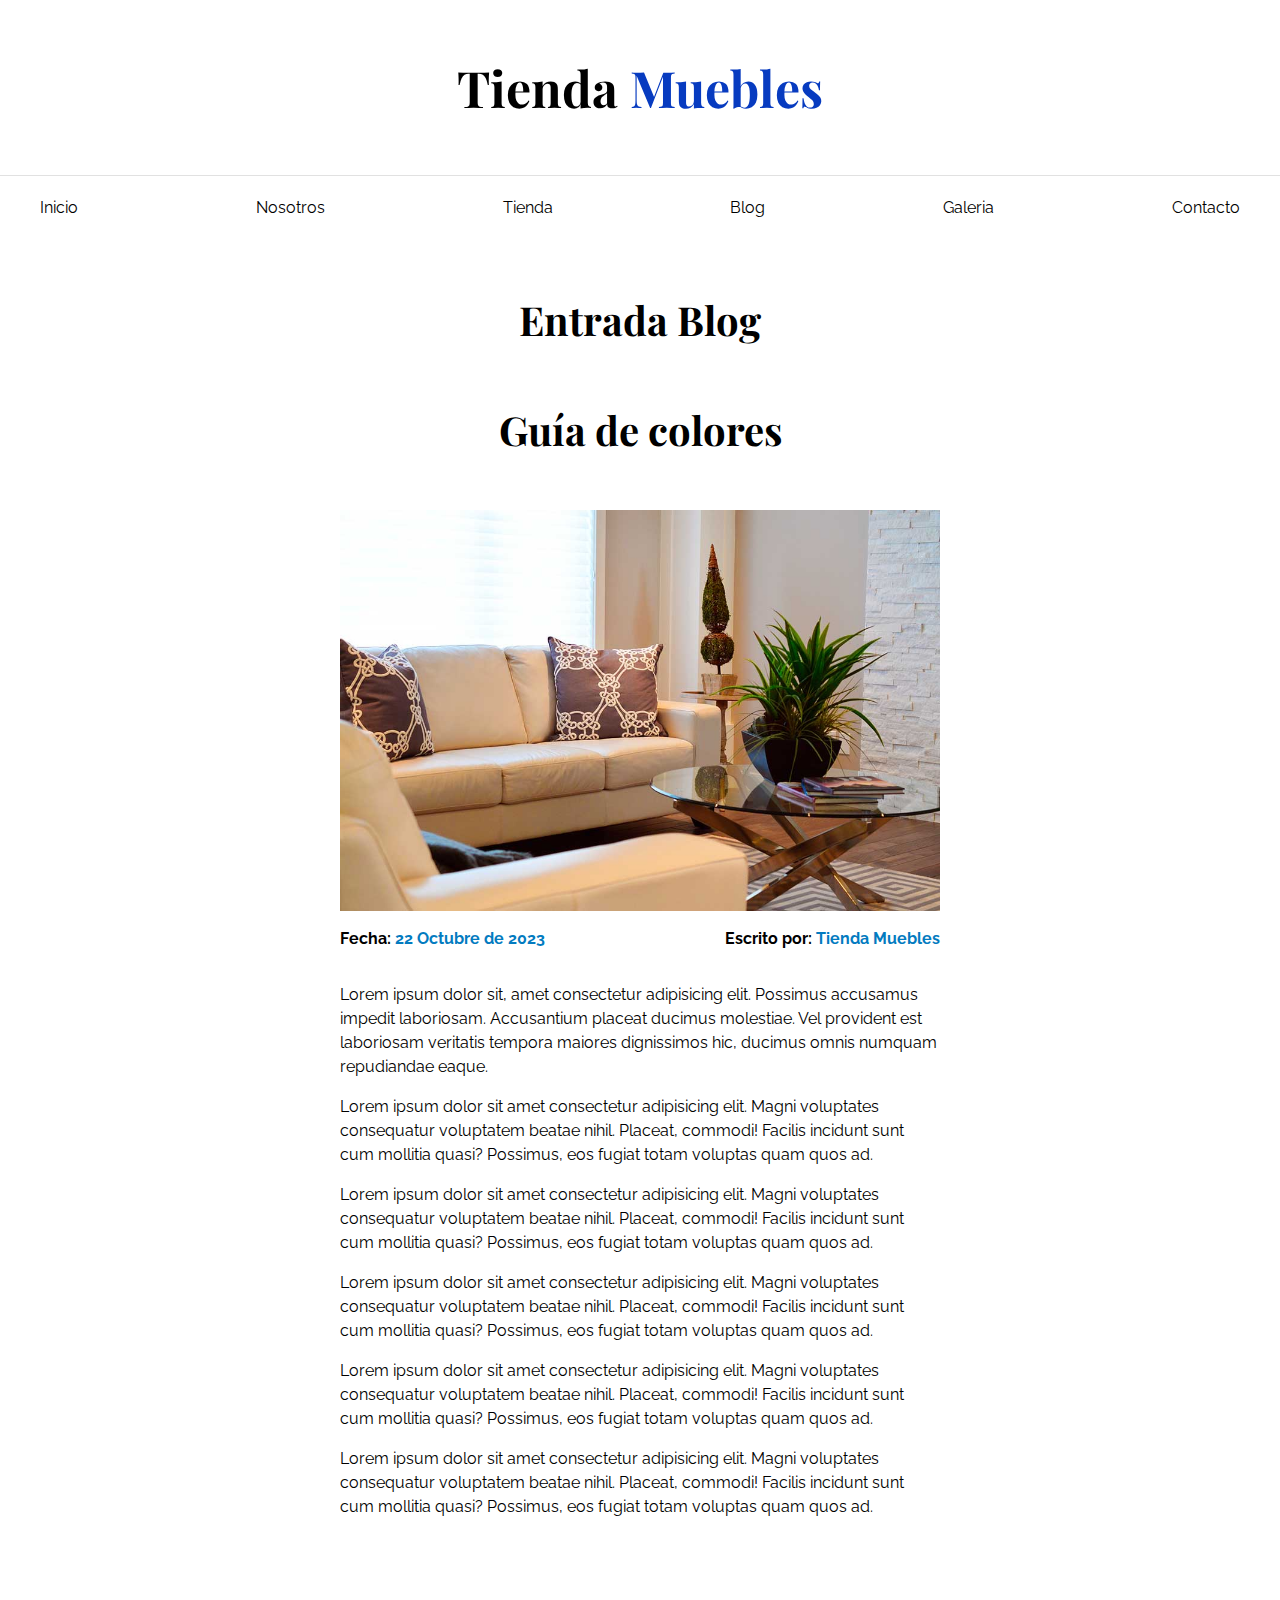
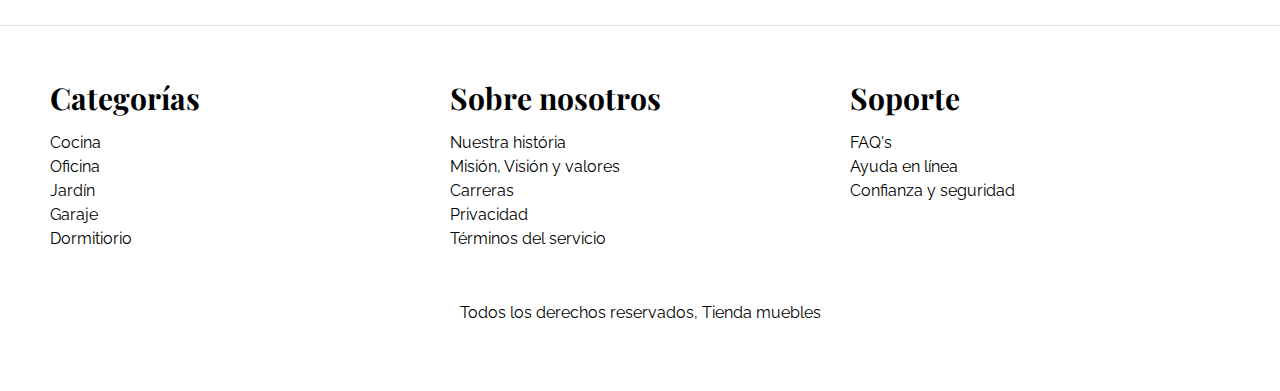
==== entrada.html @ b3d73d72 "fornitureEcomercFront" ====
<!DOCTYPE html>
<html lang="es">
<head>
  <meta charset="UTF-8">
  <meta name="viewport" content="width=device-width, initial-scale=1.0">
  <title>Ecommerce - Entrada Blog</title>
  <link rel="stylesheet" href="./css/normalize.css">
  <link rel="preconnect" href="https://fonts.googleapis.com">
  <link rel="preconnect" href="https://fonts.gstatic.com" crossorigin>
  <link href="https://fonts.googleapis.com/css2?family=Playfair+Display:wght@700&family=Raleway:wght@400;700;900&display=swap" rel="stylesheet">
  
  <link rel="stylesheet" href="./css/styles.css">
</head>

<body>
  <header>
    <h1 class="nombre-sitio">Tienda <span>Muebles</span></h1>
  </header>

  <div class="contenedor-navegacion">
    <nav class="nav-principal contenedor">
      <a  class="enlace" href="index.html">Inicio</a>
      <a  class="enlace" href="nosotros.html">Nosotros</a>
      <a  class="enlace" href="tienda.html">Tienda</a>
      <a  class="enlace" href="blog.html">Blog</a>
      <a  class="enlace" href="galeria.html">Galeria</a>
      <a  class="enlace" href="contacto.html">Contacto</a>
    </nav>
  </div>
  
  <main class="contenido-principal">
    <h2 class="text-center">Entrada Blog</h2>  

    <article class="entrada contenido-entrada-blog">
      <header>
        <h2>Guía de colores</h2>
      </header>

      <div class="blog contenedor">
        <img src="img/nosotros.jpg" alt="imagen blog">
      </div>

      <div class="entrada-meta">
        <p>Fecha: <span>22 Octubre de 2023</span></p>
        <p>Escrito por: <span>Tienda Muebles</span></p>
      </div>

      <div class="entrada-blog">
        <p>Lorem ipsum dolor sit, amet consectetur adipisicing elit. Possimus accusamus impedit laboriosam. Accusantium placeat ducimus molestiae. Vel provident est laboriosam veritatis tempora maiores dignissimos hic, ducimus omnis numquam repudiandae eaque.</p>

        <p>Lorem ipsum dolor sit amet consectetur adipisicing elit. Magni voluptates consequatur voluptatem beatae nihil. Placeat, commodi! Facilis incidunt sunt cum mollitia quasi? Possimus, eos fugiat totam voluptas quam quos ad.</p>

        <p>Lorem ipsum dolor sit amet consectetur adipisicing elit. Magni voluptates consequatur voluptatem beatae nihil. Placeat, commodi! Facilis incidunt sunt cum mollitia quasi? Possimus, eos fugiat totam voluptas quam quos ad.</p>

        <p>Lorem ipsum dolor sit amet consectetur adipisicing elit. Magni voluptates consequatur voluptatem beatae nihil. Placeat, commodi! Facilis incidunt sunt cum mollitia quasi? Possimus, eos fugiat totam voluptas quam quos ad.</p>

        <p>Lorem ipsum dolor sit amet consectetur adipisicing elit. Magni voluptates consequatur voluptatem beatae nihil. Placeat, commodi! Facilis incidunt sunt cum mollitia quasi? Possimus, eos fugiat totam voluptas quam quos ad.</p>

        <p>Lorem ipsum dolor sit amet consectetur adipisicing elit. Magni voluptates consequatur voluptatem beatae nihil. Placeat, commodi! Facilis incidunt sunt cum mollitia quasi? Possimus, eos fugiat totam voluptas quam quos ad.</p>
      </div>

    </article>
    
  </main>

  <footer class="site-footer">
    <div class="grid-footer contenedor">
      <div>
        <h3>Categorías</h3>
          <nav class="footer-menu">
            <a href="#">Cocina</a>
            <a href="#">Oficina</a>
            <a href="#">Jardín</a>
            <a href="#">Garaje</a>
            <a href="#">Dormitiorio</a>
          </nav>
      </div>

      <div>
        <h3>Sobre nosotros</h3>
        <nav class="footer-menu">
          <a href="#">Nuestra história</a>
          <a href="#">Misión, Visión y valores</a>
          <a href="#">Carreras</a>
          <a href="#">Privacidad</a>
          <a href="#">Términos del servicio</a>
        </nav>
      </div>

      <div>
        <h3>Soporte</h3>
        <nav class="footer-menu">
          <a href="#">FAQ's</a>
          <a href="#">Ayuda en línea</a>
          <a href="#">Confianza y seguridad</a>
        </nav>
      </div>
    </div>

    <p class="copyright">Todos los derechos reservados, Tienda muebles</p>
  </footer>

</body>
</html>
---- css/styles.css ----
html {
  box-sizing: border-box;
  font-size: 62.5%; /*Hace que 1rem = 10px */
}
*, *:before, *:after {
  box-sizing: inherit;
} 

body {
  font-family: "Raleway", sans-serif;
  font-size: 1.6rem;
  line-height: 1.5;
}

/* Globales */
h1, h2, h3 {
  font-family: "Playfair Display", serif;
  margin: 0 0 5rem 0;
}

h1 {
  font-size: 4rem;
}

@media (min-width: 768px) {
  h1 {
    font-size: 5rem;
  }
}

h2 {
  font-size: 3.2rem;
  text-align: center;
}

@media (min-width: 768px) {
  h2 {
    font-size: 4rem;
  }
}

h3 {
  font-size: 2.4rem;
} 

@media (min-width: 768px) {
  h3 {
    font-size: 3rem;
  } 
}

a {
  text-decoration: none;
  color: black;
}

.contenedor {
  max-width: 120rem;
  margin: 0 auto;
}

img {
  max-width: 100%;
  display: block;
}

.btn {
  background-color: #8cbc00;
  color: white;
  display: block;
  text-transform: uppercase;
  font-weight: 900;
  padding: 1rem;
  transition: background-color .3s ease-out;
  text-align: center;
  border: none;
  width: 100%;
}

.btn:hover {
  background-color: #769c02;
  cursor: pointer;
}

/* Utilities */
.text-center {
  text-align: center;
}

.max-width-30 {
  max-width: 30rem;
}

/* Header y Navegación */
.nombre-sitio{
  margin-top: 5rem;
  text-align: center;
}
.nombre-sitio span {
  color: #073bc0;
}

.contenedor-navegacion {
  border-top: .1rem solid #e1e1e1;
}

.nav-principal {  
  padding: 2rem 0;
  display: flex;  
  flex-direction: column;
  align-items: center ;
}

@media (min-width: 768px) {
  .nav-principal {   
    justify-content: space-between;
    flex-direction: row;
  }
}

.enlace-interno {
  color: #073bc0;
  font-weight: bold;
}

.hero {
  background-image: url(../img/principal.jpg);
  background-repeat: no-repeat;
  background-size: cover;
  background-position: center center;
  height: 25rem;
}

@media (min-width: 768px) {
  .hero {
    height: 55rem;
  }
}

/* Categorias */
.categorias {
  padding-top: 5rem;
}

.categoria img {
  width: 100%;
}

.categoria {
  margin-bottom: 2rem;
}

.categoria a {
  text-align: center;
  display: block;
  padding: 2rem;
  font-size: 2rem;
}

.categoria a:hover {
  background-color: #037bc0;
  color: #FFFFFF;
  border-bottom-right-radius: 1rem;
}

@media (min-width: 768px) {
  .listado-categorias {
    display: grid;
    grid-template-columns: repeat(3, 1fr);
    gap: 2rem;
  }
}



/** Bloque nosotros **/
.sobre-nosotros {
  background-image: linear-gradient(to bottom, transparent 50%, #037bc0 50%, #037bc0 100%), url(../img/nosotros.jpg);
  background-position: left center;
  padding: 10rem 0;
  background-repeat: no-repeat;
  background-size: 100%, 160rem;
}

@media (min-width: 768px) {
  .sobre-nosotros {
    background-image: linear-gradient(to right, transparent 50%, #037bc0 50%, #037bc0 100%), url(../img/nosotros.jpg);
    background-position: left center;
    padding: 10rem 0;
    background-repeat: no-repeat;
    background-size: 100%, 160rem;
  }
}

.sobre-nosotros-grid {  
  display: grid;
  grid-template-rows: repeat(2, 1fr);
}

@media (min-width: 768px) {
  .sobre-nosotros-grid {
    grid-template-columns: repeat(2, 1fr);
    grid-template-rows: unset;
    column-gap: 10rem;
  }
}

.texto-nosotros {
  grid-row: 2 / 3;
  color: white;
  margin-left: 5rem;
  text-align: start;
}

@media (min-width: 768px) {
  .texto-nosotros {
    grid-column: 2 / 3;
  }
  
}

/* Listado de productos */
.contenido-principal {
  padding-top: 5rem;
}

.listado-productos {
  display: grid;
  grid-template-columns: repeat(6, 1fr);
  gap: 2rem;
}

.producto:nth-child(1) {
  grid-column: 1 / 7;
  display: grid;
  grid-template-columns: 3fr 1fr;
}

.producto:nth-child(1) img {
  height: 43rem;
  width: 100%;
  object-fit: cover;
}

.producto:nth-child(2) {
  grid-column: 1 / 4;
}

.producto:nth-child(2) img 
.producto:nth-child(3) img {
  height: 30rem;
  width: 100%;
  object-fit: cover;
}

.producto:nth-child(3) {
  grid-column: 4 / 7;
}

.producto:nth-child(4) 
.producto:nth-child(5)
.producto:nth-child(6) img {
  height: 20rem;
  width: 100%;
  object-fit: cover;
}

.producto:nth-child(4) {
  grid-column: 1 / 3;
}

.producto:nth-child(5) {
  grid-column: 3 / 5;
}

.producto:nth-child(6) {
  grid-column: 5 / 7;
}
.producto {
  background-color: #037bc0;
}

.texto-producto {
  text-align: center;
  color: #FFF;
  padding: 2rem;
}

.texto-producto h3 {
  margin: 0;
}

.texto-producto p {
  margin: 0 0 .5rem 0;
}

.texto-producto .precio {
  font-size: 2.8rem;
  font-weight: 900;
}

/* Footer */
.site-footer {
  border-top: .1rem solid #e1e1e1;
  margin-top: 5rem;
  padding: 5rem;
}

.site-footer h3 {
  margin-bottom: 1rem;
}

.grid-footer {
  display: grid;  
  grid-template-columns: repeat(3, 1fr);
  gap: 2rem;
}

.grid-footer div {
  flex: 1;
}

.footer-menu a {
  display: block;
}

.copyright {
  margin-top: 5rem;
  text-align: center;
}

/* Nosotros */
.contenido-nosotros {
  display: grid;
  grid-template-columns: 1fr 2fr;
  grid-template-columns: repeat(auto-fit, minmax(25rem, 1fr));
  column-gap: 4rem;
  margin: 0 25rem;
}

.informacion-nosotros {
  display: flex;
  flex-direction: column;
  justify-content: center;  
}

/*Blog*/
.contenedor-blog {
  display: grid;
  grid-template-columns: 2fr 1fr;
  column-gap: 4rem;
}

.entrada {
  border-bottom: .2rem solid #e1e1e1;
  padding-bottom: 4rem;
  margin-bottom: 2rem;
}

.entrada:last-of-type {
  border: none;
}

.entrada-meta {
  display: flex;
  justify-content: space-between;
}

.entrada-meta p {
  font-weight: 700;
}

.entrada-meta span {
  color: #037bc0;
}

.contenido-entrada-blog {
  width: 60rem; 
  margin: 0 auto;
}

/*Galería*/
.galeria {
  list-style: none;
  padding: 0;
  margin-left: 20rem;
  margin-right: 20rem;
  display: flex;
  flex-wrap: wrap;
  justify-content: center;
  gap: 2rem;  
}

.galeria img {
  height: 40rem;
  width: 40rem;
  object-fit: cover;
}

/*Formulario*/
.formulario {
  max-width: 60rem;
  margin: 0 auto;
}

.formulario fieldset {
  border: .1rem solid black;
  margin-bottom: 2rem;
}

.formulario legend {
  background-color: #005485;
  width: 100%;
  color:  #FFF;
  text-transform: uppercase;
  font-weight: 900;
  padding: 1rem;
  text-align: center;
  margin-bottom: 4rem;
}

.campo {
  display: flex;
  margin-bottom: 2rem;
}

.campo label {
  flex-basis: 10rem;
}

.campo input:not([type="radio"]),
.campo textarea,
.campo select {
  flex: 1;
  border: 1px solid #e1e1e1;
  padding: 1rem;
}
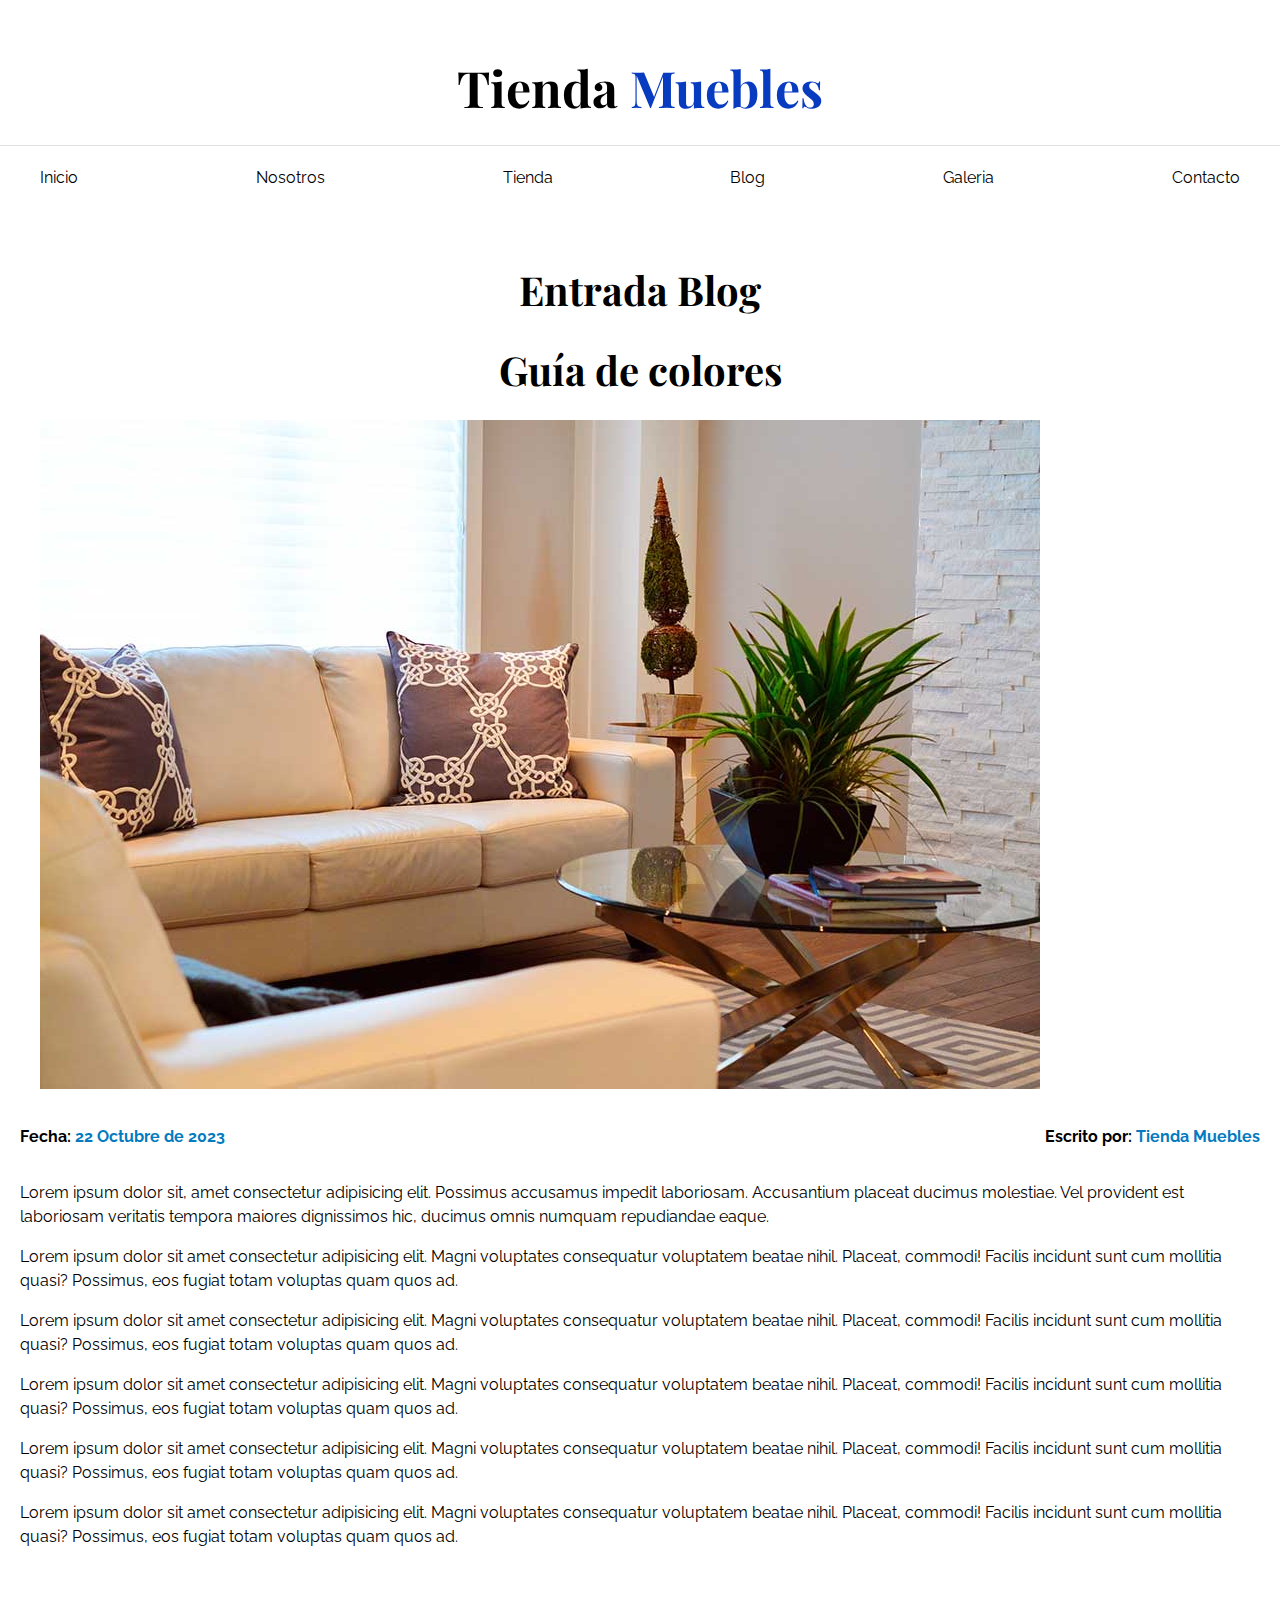
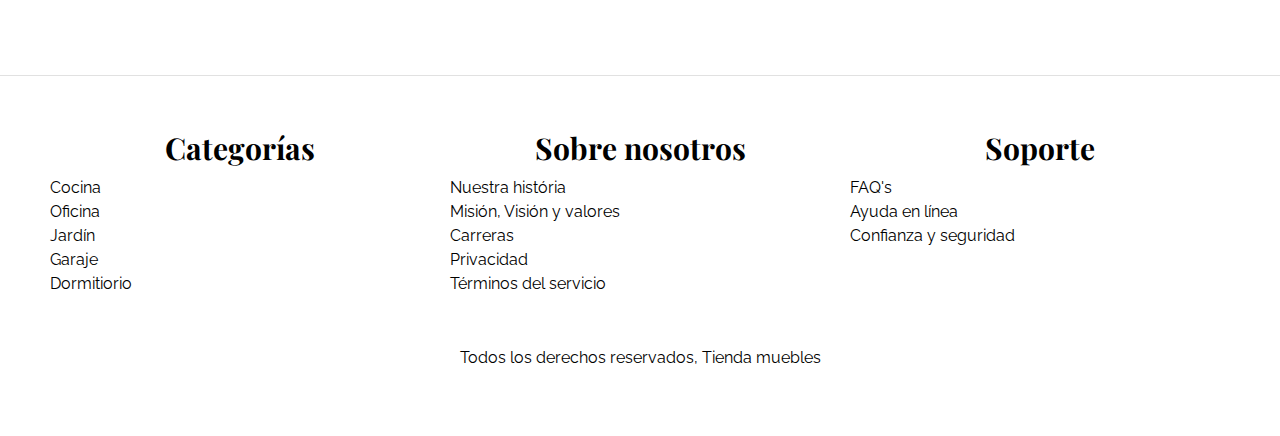
==== commit 520440e4: "front done" ====
--- a/entrada.html
+++ b/entrada.html
@@ -40,23 +40,25 @@
         <img src="img/nosotros.jpg" alt="imagen blog">
       </div>
 
-      <div class="entrada-meta">
-        <p>Fecha: <span>22 Octubre de 2023</span></p>
-        <p>Escrito por: <span>Tienda Muebles</span></p>
-      </div>
-
-      <div class="entrada-blog">
-        <p>Lorem ipsum dolor sit, amet consectetur adipisicing elit. Possimus accusamus impedit laboriosam. Accusantium placeat ducimus molestiae. Vel provident est laboriosam veritatis tempora maiores dignissimos hic, ducimus omnis numquam repudiandae eaque.</p>
-
-        <p>Lorem ipsum dolor sit amet consectetur adipisicing elit. Magni voluptates consequatur voluptatem beatae nihil. Placeat, commodi! Facilis incidunt sunt cum mollitia quasi? Possimus, eos fugiat totam voluptas quam quos ad.</p>
-
-        <p>Lorem ipsum dolor sit amet consectetur adipisicing elit. Magni voluptates consequatur voluptatem beatae nihil. Placeat, commodi! Facilis incidunt sunt cum mollitia quasi? Possimus, eos fugiat totam voluptas quam quos ad.</p>
-
-        <p>Lorem ipsum dolor sit amet consectetur adipisicing elit. Magni voluptates consequatur voluptatem beatae nihil. Placeat, commodi! Facilis incidunt sunt cum mollitia quasi? Possimus, eos fugiat totam voluptas quam quos ad.</p>
-
-        <p>Lorem ipsum dolor sit amet consectetur adipisicing elit. Magni voluptates consequatur voluptatem beatae nihil. Placeat, commodi! Facilis incidunt sunt cum mollitia quasi? Possimus, eos fugiat totam voluptas quam quos ad.</p>
-
-        <p>Lorem ipsum dolor sit amet consectetur adipisicing elit. Magni voluptates consequatur voluptatem beatae nihil. Placeat, commodi! Facilis incidunt sunt cum mollitia quasi? Possimus, eos fugiat totam voluptas quam quos ad.</p>
+      <div class="contenido-blog">
+        <div class="entrada-meta">
+          <p>Fecha: <span>22 Octubre de 2023</span></p>
+          <p>Escrito por: <span>Tienda Muebles</span></p>
+        </div>
+      
+        <div class="entrada-blog">
+          <p>Lorem ipsum dolor sit, amet consectetur adipisicing elit. Possimus accusamus impedit laboriosam. Accusantium placeat ducimus molestiae. Vel provident est laboriosam veritatis tempora maiores dignissimos hic, ducimus omnis numquam repudiandae eaque.</p>
+        
+          <p>Lorem ipsum dolor sit amet consectetur adipisicing elit. Magni voluptates consequatur voluptatem beatae nihil. Placeat, commodi! Facilis incidunt sunt cum mollitia quasi? Possimus, eos fugiat totam voluptas quam quos ad.</p>
+        
+          <p>Lorem ipsum dolor sit amet consectetur adipisicing elit. Magni voluptates consequatur voluptatem beatae nihil. Placeat, commodi! Facilis incidunt sunt cum mollitia quasi? Possimus, eos fugiat totam voluptas quam quos ad.</p>
+        
+          <p>Lorem ipsum dolor sit amet consectetur adipisicing elit. Magni voluptates consequatur voluptatem beatae nihil. Placeat, commodi! Facilis incidunt sunt cum mollitia quasi? Possimus, eos fugiat totam voluptas quam quos ad.</p>
+        
+          <p>Lorem ipsum dolor sit amet consectetur adipisicing elit. Magni voluptates consequatur voluptatem beatae nihil. Placeat, commodi! Facilis incidunt sunt cum mollitia quasi? Possimus, eos fugiat totam voluptas quam quos ad.</p>
+        
+          <p>Lorem ipsum dolor sit amet consectetur adipisicing elit. Magni voluptates consequatur voluptatem beatae nihil. Placeat, commodi! Facilis incidunt sunt cum mollitia quasi? Possimus, eos fugiat totam voluptas quam quos ad.</p>
+        </div>
       </div>
 
     </article>
--- a/css/styles.css
+++ b/css/styles.css
@@ -15,7 +15,7 @@
 /* Globales */
 h1, h2, h3 {
   font-family: "Playfair Display", serif;
-  margin: 0 0 5rem 0;
+  margin: 0 0 2rem 0;
 }
 
 h1 {
@@ -82,20 +82,23 @@
   cursor: pointer;
 }
 
-/* Utilities */
+/** Utilities **/
 .text-center {
   text-align: center;
 }
 
-.max-width-30 {
-  max-width: 30rem;
-}
-
-/* Header y Navegación */
+@media (min-width: 768px) {
+  .max-width-30 {
+    max-width: 30rem;
+  }
+}
+
+/** Header y Navegación **/
 .nombre-sitio{
   margin-top: 5rem;
   text-align: center;
 }
+
 .nombre-sitio span {
   color: #073bc0;
 }
@@ -137,7 +140,7 @@
   }
 }
 
-/* Categorias */
+/** Categorias **/
 .categorias {
   padding-top: 5rem;
 }
@@ -176,17 +179,16 @@
 /** Bloque nosotros **/
 .sobre-nosotros {
   background-image: linear-gradient(to bottom, transparent 50%, #037bc0 50%, #037bc0 100%), url(../img/nosotros.jpg);
-  background-position: left center;
+  background-position: center, top left;
   padding: 10rem 0;
   background-repeat: no-repeat;
-  background-size: 100%, 160rem;
+  background-size: 100%, 70rem;
 }
 
 @media (min-width: 768px) {
   .sobre-nosotros {
     background-image: linear-gradient(to right, transparent 50%, #037bc0 50%, #037bc0 100%), url(../img/nosotros.jpg);
     background-position: left center;
-    padding: 10rem 0;
     background-repeat: no-repeat;
     background-size: 100%, 160rem;
   }
@@ -208,7 +210,14 @@
 .texto-nosotros {
   grid-row: 2 / 3;
   color: white;
-  margin-left: 5rem;
+  margin-left: 2rem;
+  margin-top: 5rem;
+  margin-right: 2rem;
+  text-align: center;
+  text-align: start; 
+}
+
+.texto-nosotros h2 {
   text-align: start;
 }
 
@@ -219,65 +228,73 @@
   
 }
 
-/* Listado de productos */
+/** Listado de productos **/
 .contenido-principal {
   padding-top: 5rem;
 }
 
-.listado-productos {
-  display: grid;
-  grid-template-columns: repeat(6, 1fr);
-  gap: 2rem;
-}
-
-.producto:nth-child(1) {
-  grid-column: 1 / 7;
-  display: grid;
-  grid-template-columns: 3fr 1fr;
-}
-
-.producto:nth-child(1) img {
-  height: 43rem;
-  width: 100%;
-  object-fit: cover;
-}
-
-.producto:nth-child(2) {
-  grid-column: 1 / 4;
-}
-
-.producto:nth-child(2) img 
-.producto:nth-child(3) img {
-  height: 30rem;
-  width: 100%;
-  object-fit: cover;
-}
-
-.producto:nth-child(3) {
-  grid-column: 4 / 7;
-}
-
-.producto:nth-child(4) 
-.producto:nth-child(5)
-.producto:nth-child(6) img {
-  height: 20rem;
-  width: 100%;
-  object-fit: cover;
-}
-
-.producto:nth-child(4) {
-  grid-column: 1 / 3;
-}
-
-.producto:nth-child(5) {
-  grid-column: 3 / 5;
-}
-
-.producto:nth-child(6) {
-  grid-column: 5 / 7;
-}
+@media (min-width: 768px) {
+  .listado-productos {
+    display: grid;
+    grid-template-columns: repeat(6, 1fr);
+    gap: 2rem;
+  }
+  
+  .producto:nth-child(1) {
+    grid-column: 1 / 7;
+    display: grid;
+    grid-template-columns: 3fr 1fr;
+  }
+  
+  .producto:nth-child(1) img {
+    height: 43rem;
+    width: 100%;
+    object-fit: cover;
+  }
+  
+  .producto:nth-child(2) {
+    grid-column: 1 / 4;
+  }
+  
+  .producto:nth-child(2) img 
+  .producto:nth-child(3) img {
+    height: 30rem;
+    width: 100%;
+    object-fit: cover;
+  }
+  
+  .producto:nth-child(3) {
+    grid-column: 4 / 7;
+  }
+  
+  .producto:nth-child(4) 
+  .producto:nth-child(5)
+  .producto:nth-child(6) img {
+    height: 20rem;
+    width: 100%;
+    object-fit: cover;
+  }
+  
+  .producto:nth-child(4) {
+    grid-column: 1 / 3;
+  }
+  
+  .producto:nth-child(5) {
+    grid-column: 3 / 5;
+  }
+  
+  .producto:nth-child(6) {
+    grid-column: 5 / 7;
+  }
+}
+
 .producto {
   background-color: #037bc0;
+  margin-bottom: 2rem;
+}
+
+.producto:last-of-type {
+  margin-bottom: 0;
 }
 
 .texto-producto {
@@ -299,7 +316,7 @@
   font-weight: 900;
 }
 
-/* Footer */
+/** Footer **/
 .site-footer {
   border-top: .1rem solid #e1e1e1;
   margin-top: 5rem;
@@ -307,13 +324,30 @@
 }
 
 .site-footer h3 {
-  margin-bottom: 1rem;
-}
-
-.grid-footer {
-  display: grid;  
-  grid-template-columns: repeat(3, 1fr);
-  gap: 2rem;
+  margin-bottom: .5rem;
+  text-align: center;
+}
+
+@media (min-width: 768px) {
+  .site-footer h3 {
+    text-align: center;
+  }
+
+  .grid-footer {
+    display: grid;  
+    grid-template-columns: repeat(3, 1fr);
+    gap: 2rem;
+  } 
+}
+
+.grid-footer > div {
+  margin-bottom: 2rem;  
+}
+
+@media (min-width: 768px) {
+  .grid-footer > div {
+    margin-bottom: 0;
+  }
 }
 
 .grid-footer div {
@@ -322,6 +356,13 @@
 
 .footer-menu a {
   display: block;
+  text-align: center;
+}
+
+@media (min-width: 768px) {
+  .footer-menu a {
+    text-align: left;
+  }
 }
 
 .copyright {
@@ -329,7 +370,7 @@
   text-align: center;
 }
 
-/* Nosotros */
+/** Nosotros **/
 .contenido-nosotros {
   display: grid;
   grid-template-columns: 1fr 2fr;
@@ -342,28 +383,74 @@
   display: flex;
   flex-direction: column;
   justify-content: center;  
-}
-
-/*Blog*/
-.contenedor-blog {
-  display: grid;
-  grid-template-columns: 2fr 1fr;
-  column-gap: 4rem;
+  padding: 1rem;
+  text-align: center;
+}
+
+@media (min-width: 768px) {
+  .informacion-nosotros {
+    padding: 0;
+    text-align: start;
+  }
+}
+
+.contenido-principal {
+  display: flex;
+  flex-direction: column;
+  align-items: center;
+}
+
+/** Blog **/
+@media (min-width: 768px) {
+  .contenedor-blog {
+    display: grid;
+    grid-template-columns: 2fr 1fr;
+    column-gap: 4rem;
+  }
 }
 
 .entrada {
   border-bottom: .2rem solid #e1e1e1;
+  margin-bottom: 2rem;
   padding-bottom: 4rem;
-  margin-bottom: 2rem;
+}
+
+.entrada h2 {
+  text-align: center;
+}
+
+@media (min-width: 767px) {
+  .entrada {
+    text-align: center;
+  }
+} 
+
+@media (min-width: 768px) {
+  .entrada {
+    text-align: left;
+  }
+}
+
+.contenido-blog {
+  padding: 2rem;
+  text-align: center;
+}
+
+@media (min-width: 768px) {
+  .contenido-blog {
+    text-align: start;
+  }
 }
 
 .entrada:last-of-type {
   border: none;
 }
 
-.entrada-meta {
-  display: flex;
-  justify-content: space-between;
+@media (min-width: 768px) {
+  .entrada-meta {
+    display: flex;
+    justify-content: space-between;
+  }
 }
 
 .entrada-meta p {
@@ -375,7 +462,6 @@
 }
 
 .contenido-entrada-blog {
-  width: 60rem; 
   margin: 0 auto;
 }
 
@@ -383,12 +469,19 @@
 .galeria {
   list-style: none;
   padding: 0;
-  margin-left: 20rem;
-  margin-right: 20rem;
   display: flex;
-  flex-wrap: wrap;
-  justify-content: center;
-  gap: 2rem;  
+  flex-direction: column;
+  gap: .5rem;
+}
+
+@media (min-width: 769px) {
+  .galeria {
+    display: grid;
+    grid-template-columns: repeat(3, 1fr);
+    gap: 2rem;  
+    margin-left: 10rem;
+    margin-right: 10rem;
+  }
 }
 
 .galeria img {
